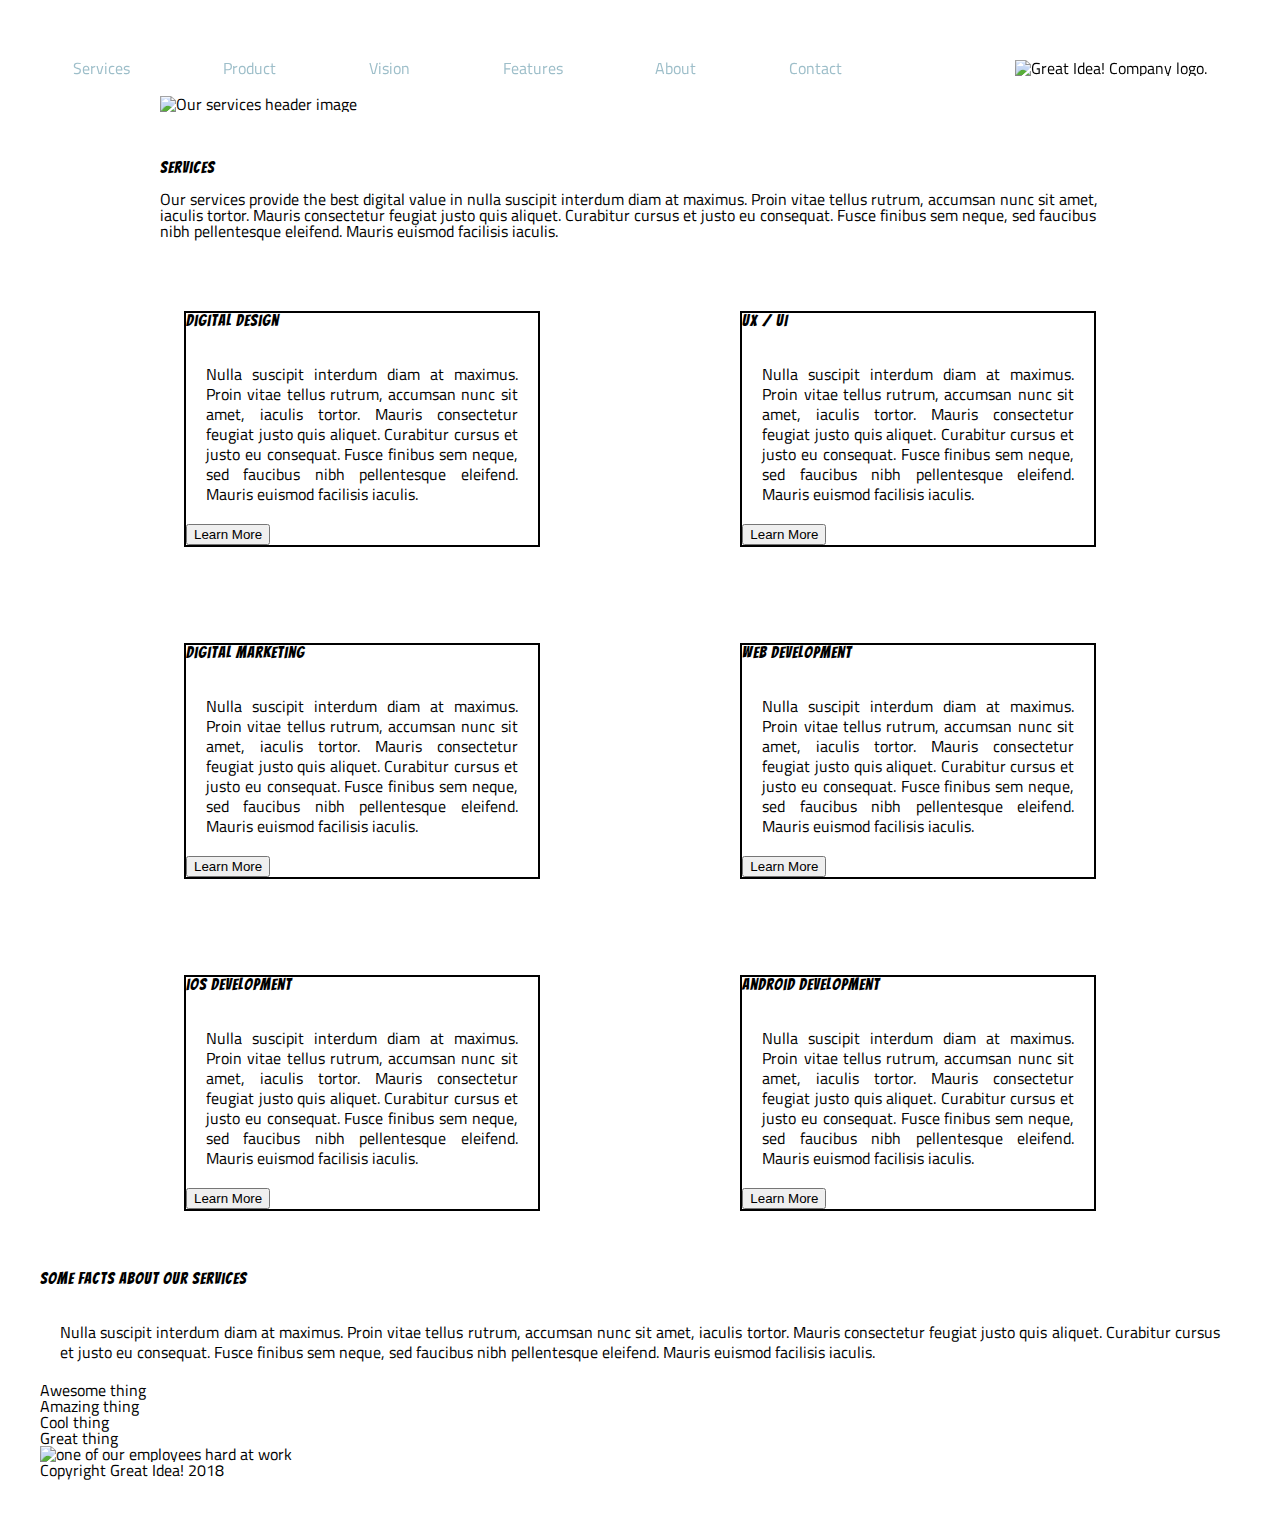
==== great-idea/services.html @ 0b2dfe78 "Added semantic HTML and some CSS to Services Page. Next step is to finish basic CSS and then add fin" ====
<!doctype html>

<html lang="en">
<head>
  <meta charset="utf-8">

  <title>Great Idea!</title>

  <link href="https://fonts.googleapis.com/css?family=Bangers|Titillium+Web" rel="stylesheet">
  <link rel="stylesheet" href="css/index.css">

  <!--[if lt IE 9]>
    <script src="https://cdnjs.cloudflare.com/ajax/libs/html5shiv/3.7.3/html5shiv.js"></script>
  <![endif]-->
</head>

<body>

<!-- Contains all content -->
<div class="container">
  
    <!-- Contains nav, links, and logo image -->
  <header>
    <nav>
      <a href="#">Services</a>
      <a href="#">Product</a>
      <a href="#">Vision</a>
      <a href="#">Features</a>
      <a href="#">About</a>
      <a href="#">Contact</a>
      <img class="logo" src="img/logo.png" alt="Great Idea! Company logo.">
      </nav>
  </header>


  <img class="services-header-img" src="img/services-header.jpg" alt="Our services header image">

  <section class="servicesHeader">
    <h1>Services</h1>
    <p>Our services provide the best digital value in nulla suscipit interdum diam at maximus. Proin vitae tellus rutrum, accumsan nunc sit amet, iaculis tortor. Mauris consectetur feugiat justo quis aliquet. Curabitur cursus et justo eu consequat. Fusce finibus sem neque, sed faucibus nibh pellentesque eleifend. Mauris euismod facilisis iaculis.</p> 
  </section>

  <section class="main">

    <div class="topcolumn">
      <div class="digital"> 
        <h2>Digital Design</h2> 
        <p>Nulla suscipit interdum diam at maximus. Proin vitae tellus rutrum, accumsan nunc sit amet, iaculis tortor. Mauris consectetur feugiat justo quis aliquet. Curabitur cursus et justo eu consequat. Fusce finibus sem neque, sed faucibus nibh pellentesque
      eleifend. Mauris euismod facilisis iaculis.</p>
        <button>Learn More</button>
      </div>

      <div class="ux-ui"> 
        <h2>UX / UI</h2> 
        <p> Nulla suscipit interdum diam at maximus. Proin vitae tellus rutrum, accumsan nunc sit amet, iaculis tortor. Mauris consectetur feugiat justo quis aliquet. Curabitur cursus et justo eu consequat. Fusce finibus sem neque, sed faucibus nibh pellentesque
    eleifend. Mauris euismod facilisis iaculis.</p>
        <button>Learn More</button> 
      </div>
    </div>
    <div class="middlecolumn">
      <div class="digital-marketing">
        <h2>Digital Marketing</h2> 
        <p> Nulla suscipit interdum diam at maximus. Proin vitae tellus rutrum, accumsan nunc sit amet, iaculis tortor. Mauris consectetur feugiat justo quis aliquet. Curabitur cursus et justo eu consequat. Fusce finibus sem neque, sed faucibus nibh pellentesque
      eleifend. Mauris euismod facilisis iaculis.</p>
        <button>Learn More</button> 
      </div>
    
      <div class="web-dev">
        <h2>Web Development</h2> 
        <p>Nulla suscipit interdum diam at maximus. Proin vitae tellus rutrum, accumsan nunc sit amet, iaculis tortor. Mauris consectetur feugiat justo quis aliquet. Curabitur cursus et justo eu consequat. Fusce finibus sem neque, sed faucibus nibh pellentesque
      eleifend. Mauris euismod facilisis iaculis.</p> 
        <button>Learn More</button> 
      </div>
    </div>

    <div class="bottomcolumn">
      <div class="ios-dev">
        <h2>iOS Development</h2> 
        <p>Nulla suscipit interdum diam at maximus. Proin vitae tellus rutrum, accumsan nunc sit amet, iaculis tortor. Mauris consectetur feugiat justo quis aliquet. Curabitur cursus et justo eu consequat. Fusce finibus sem neque, sed faucibus nibh pellentesque
      eleifend. Mauris euismod facilisis iaculis.</p> 
        <button>Learn More</button> 
      </div>

      <div class="android-dev">
        <h2>Android Development</h2> 
        <p>Nulla suscipit interdum diam at maximus. Proin vitae tellus rutrum, accumsan nunc sit amet, iaculis tortor. Mauris consectetur feugiat justo quis aliquet. Curabitur cursus et justo eu consequat. Fusce finibus sem neque, sed faucibus nibh pellentesque
      eleifend. Mauris euismod facilisis iaculis.</p> 
        <button> Learn More</button>
      </div>
    </div>
  </section>


  <section class="footer">
    <div class="facts">
    <h2> Some Facts About Our Services</h2>

   <p> Nulla suscipit interdum diam at maximus. Proin vitae tellus rutrum, accumsan nunc sit amet, iaculis tortor. Mauris consectetur feugiat justo quis aliquet. Curabitur cursus et justo eu consequat. Fusce finibus sem neque, sed faucibus nibh pellentesque
eleifend. Mauris euismod facilisis iaculis.</p>

    <ol>
      <li>Awesome thing</li>
      <li>Amazing thing</li>
      <li>Cool thing</li>
      <li>Great thing</li>
    </ol>
  </div>

  <img class="services-info-img" src="img/services-info.png" alt="one of our employees hard at work">

  <div class="copyright">Copyright Great Idea! 2018</div>

</section>
</body>

</html>
---- great-idea/css/index.css ----
/* http://meyerweb.com/eric/tools/css/reset/ 
   v2.0 | 20110126
   License: none (public domain)
*/

html, body, div, span, applet, object, iframe,
h1, h2, h3, h4, h5, h6, p, blockquote, pre,
a, abbr, acronym, address, big, cite, code,
del, dfn, em, img, ins, kbd, q, s, samp,
small, strike, strong, sub, sup, tt, var,
b, u, i, center,
dl, dt, dd, ol, ul, li,
fieldset, form, label, legend,
table, caption, tbody, tfoot, thead, tr, th, td,
article, aside, canvas, details, embed, 
figure, figcaption, footer, header, hgroup, 
menu, nav, output, ruby, section, summary,
time, mark, audio, video {
	margin: 0;
	padding: 0;
	border: 0;
	font-size: 100%;
	font: inherit;
	vertical-align: baseline;
}
/* HTML5 display-role reset for older browsers */
article, aside, details, figcaption, figure, 
footer, header, hgroup, menu, nav, section {
	display: block;
}
body {
	line-height: 1;
}
ol, ul {
	list-style: none;
}
blockquote, q {
	quotes: none;
}
blockquote:before, blockquote:after,
q:before, q:after {
	content: '';
	content: none;
}
table {
	border-collapse: collapse;
	border-spacing: 0;
}


























/* code starts here */

/* Set every element's box-sizing to border-box */
* {
    box-sizing: border-box;
}

html, body {
    height: 100%;
    font-family: 'Titillium Web', sans-serif;
}

h1, h2, h3, h4, h5 {
    font-family: 'Bangers', cursive;
    letter-spacing: 1px;
    margin-bottom: 15px;
}

/* Copy and paste your work from yesterday here and start to refactor into flexbox */

/* set background color for body */
body{
	background-color: white;
	color: black;
}

/* set styles for entire container */
.container{
	display:flex;
	flex-direction: column;
	justify-content: center;
	padding: 40px;
	min-width: 800px;
}

a{
	color: #888;
	text-decoration: none;
}



/*set style for header, including nav, links, and logo*/

.container header{
	display:flex;
	justify-content:space-around;
	margin-bottom: 20px;
}

/* style for nav area */
.container header nav{
	display:flex;
	justify-content: space-evenly;
	width: 100%;
	align-items: center;
	position:fixed;
}

.container header nav:hover{
	color:#000000;
	background-color: #d6d6d6;
}

/* style for links in nav area */
.container header nav a{ 
	color: #9dbec9;
	text-decoration: none;
	display:inline-block;
	margin: 20px;
}

/* hover option for nav links */
.container header nav a:hover{
	color: black;
}

/* sets first child margin and border (services link) */
.container header nav a:first-child{
	margin-left: 20px;
}

/* style for logo */
.container header nav .logo{
	background-color: white;
	vertical-align: middle;
	padding:20px;
	margin-left: 80px;
}

.container header nav .logo:hover{
	background-color: yellow;
	margin-left: 30px;
}

/*Set styles for marketing-banner*/
section.marketing-banner{
	margin: 40px 0;
	display: flex;
	justify-content:space-around;
}

/* styling innovation, on, and demand along with the button */
section div.innovation{
	text-align: center;
	padding: 40px;
}

/* styles for Innovation On and Demand (they are in span elements) */
div.innovation h1 span{
	font-size: 72px;
	line-height: 72px;
	display:flex;
	justify-content: flex;
}

/* styling for the button */
div.innovation button{
	width: 160px;
	padding: 4px;
}

/* styling for the image (header-img, round pic of code snippet) */
section .header-image{
	width: 35%;
	display: inline-block;
	text-align: center;
	vertical-align: middle;
	padding:1%;
}

/* styles for content-top */
section.content-top{
	width: 100%;
}

/* styling for the paragraphs in content-top (feature and about) */
section div p{
	text-align:justify;
	line-height: 1.25em;
	padding:20px;
}

/* styling for divs in content top (feature and about divs) */
section.content-top div{
	width: 47%;
	display: inline-block;
}

/* styling for first-child (feature) */
section.content-top div:first-child{
	margin-right: 40px;
}

/* styling for mid-page-accent pic */
.mid-page-accent{
	width: 100%;
	border-radius: 30%;
	height:25%;
	width:100%;
}


/* styling for content-bottom (services product, vision) */
section.content-bottom {
    width: 100%;
    border-bottom: 1px solid black;
	padding-bottom: 30px;
	display: flex;
	justify-content: space-evenly;
}

/* styling for content-bottom divs (service, product, vision) */
section.content-bottom div{
	margin-right:30px;
	padding: 20px;
}

section.content-bottom div h2{
	margin-right:30px;
}

/* styling for content-bottom last child (service) */
section.content-bottom div:last-child{
	margin-right: 0;
}

/* styling for content-bottom paragraphs (service, product, vision) */
section.content-bottom div p{
	text-align: justify;
}

/* styling for footer section*/
footer{
	width: 100%;
	line-height: 1.25em;
}

/* styling for copyright */
footer div.copyright{
	padding: 20px 0 40px 0;
	text-align: center;
}

/* styling for contact info */
footer div.contact{
	width: 200px;
}

/* styling for contact info (strong elements (address, phone, email)) */
footer strong{
	display: block;
	margin-bottom: 10px;
}

/* styling for address */
footer .address{
	width:100%;
}






/* Services page style here....Nav style same, reused */

/* sets style for entire container */
.container-two{
	display: flex;
	justify-content: space-evenly;
	border: 2px solid black;
}

/* style for header iamge, centers it */
.services-header-img{
	display: flex;
	justify-content: center;
	padding: 3% 10% 2% 10%;
}

/* centers entire services header */
.servicesHeader{
	width: 90%;
	padding: 2% 0% 3% 10%;
}

/* increase font size for serviceHeader h1 */
.serviceHeader h1{
	font-size: 40px;
}

/* sets style for topcolumn (digital design, and ux/ui */
.topcolumn{
	display: flex;
	width: 100%;
	justify-content: center;
	padding: 3% 12% 5% 12%;
	justify-content: space-evenly;
}

/* provides space between digital design and ux/ui */
.topcolumn .digital{
	margin: 0% 22% 0% 0%;
	border:2px solid black;
}

.topcolumn .ux-ui{
	border:2px solid black;
}

/* styling for middlecolumn (digital marketing, web development */
.middlecolumn{
	display: flex;
	width: 100%;
	justify-content: center;
	padding: 3% 12% 5% 12%;
	justify-content: space-evenly;
	
}

/* provides space between digital marketing and web development */
.middlecolumn .digital-marketing{
	margin: 0% 22% 0% 0%;
	border:2px solid black;
	
}

.middlecolumn .web-dev{
	border:2px solid black;
}

/* styling for bottom column, ios development, android development */
.bottomcolumn{
	display: flex;
	width: 100%;
	justify-content: center;
	padding: 3% 12% 5% 12%;
	justify-content: space-evenly;
}


/* provides space between ios development and android development */
.bottomcolumn .ios-dev{
	margin: 0% 22% 0% 0%;
	border:2px solid black;
}

.bottomcolumn .android-dev{
	border:2px solid black;
}
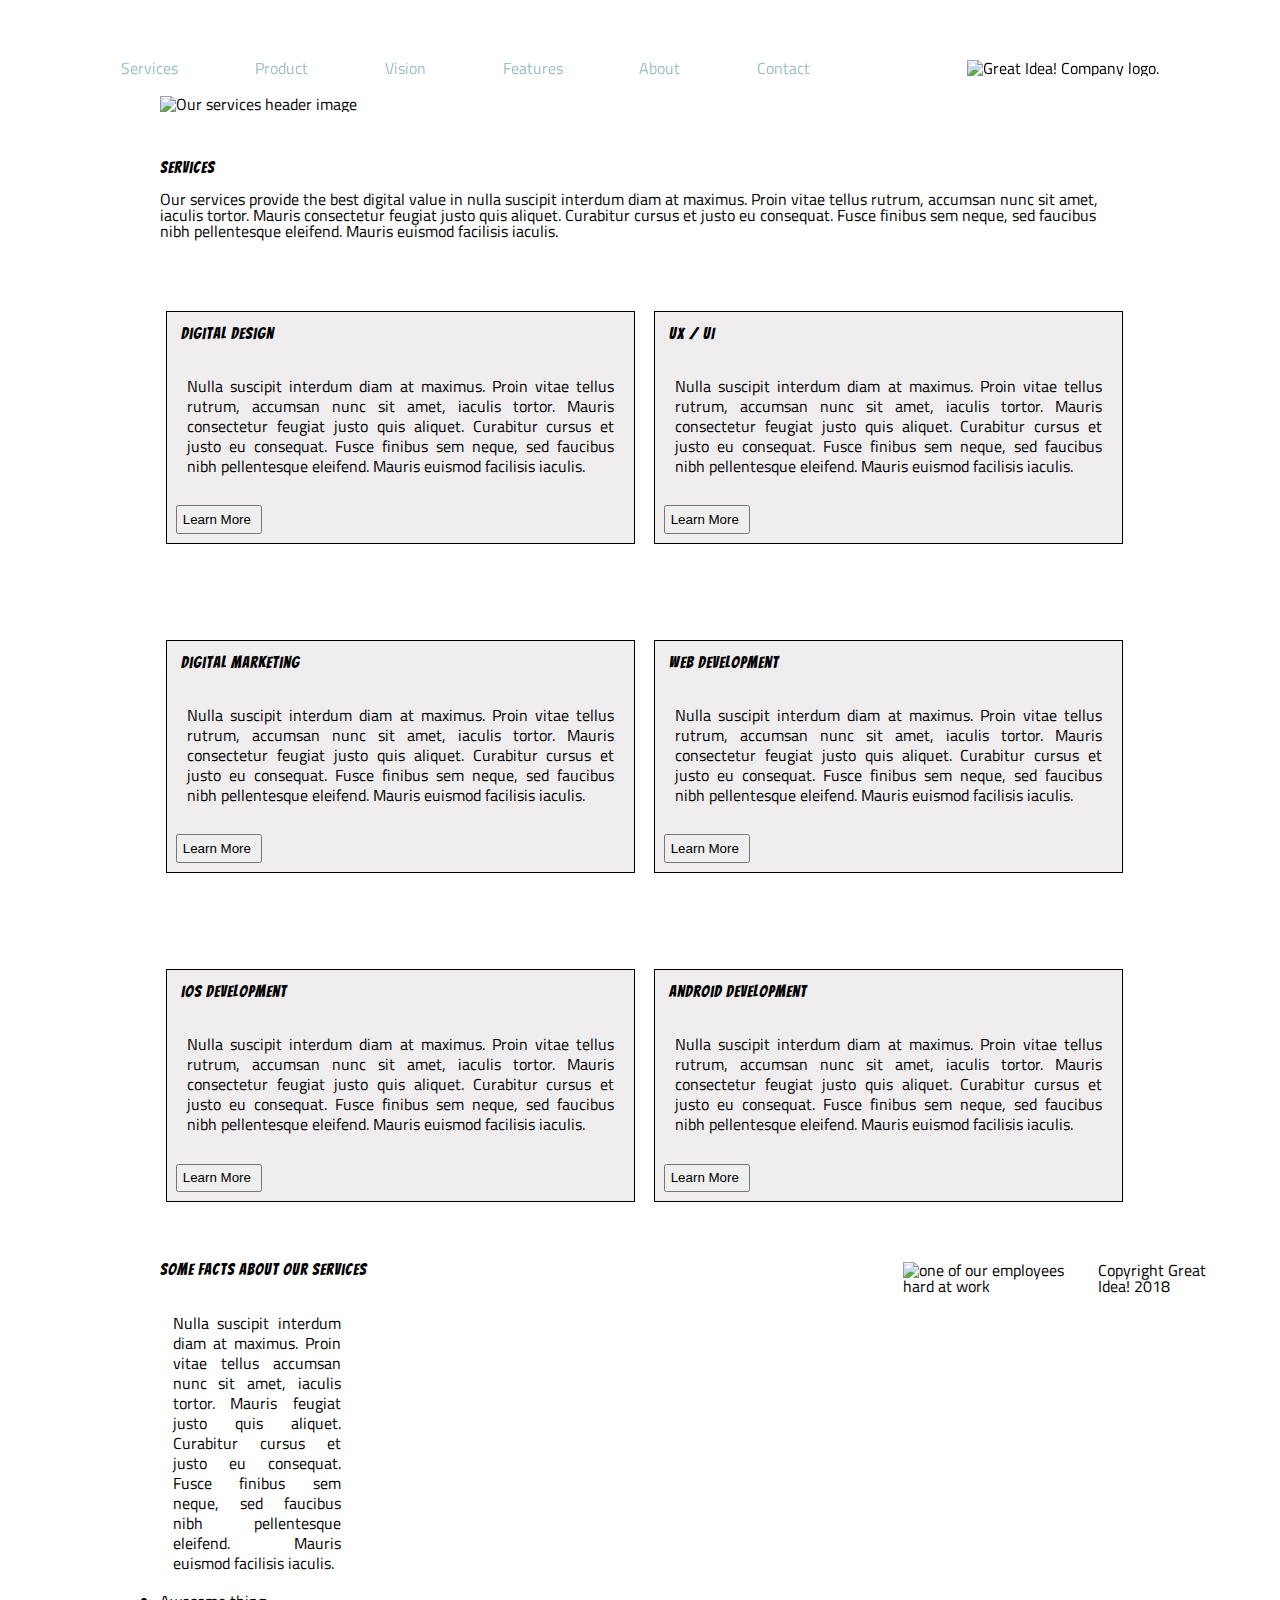
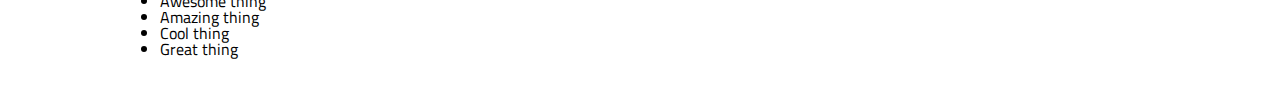
==== commit 9c5593a2: "Almost MVP, with a little of the stretch goals. Need to fix footer, esp copyright and ul/li" ====
--- a/great-idea/services.html
+++ b/great-idea/services.html
@@ -40,7 +40,7 @@
     <p>Our services provide the best digital value in nulla suscipit interdum diam at maximus. Proin vitae tellus rutrum, accumsan nunc sit amet, iaculis tortor. Mauris consectetur feugiat justo quis aliquet. Curabitur cursus et justo eu consequat. Fusce finibus sem neque, sed faucibus nibh pellentesque eleifend. Mauris euismod facilisis iaculis.</p> 
   </section>
 
-  <section class="main">
+  <section class="main2">
 
     <div class="topcolumn">
       <div class="digital"> 
@@ -95,15 +95,15 @@
     <div class="facts">
     <h2> Some Facts About Our Services</h2>
 
-   <p> Nulla suscipit interdum diam at maximus. Proin vitae tellus rutrum, accumsan nunc sit amet, iaculis tortor. Mauris consectetur feugiat justo quis aliquet. Curabitur cursus et justo eu consequat. Fusce finibus sem neque, sed faucibus nibh pellentesque
-eleifend. Mauris euismod facilisis iaculis.</p>
-
-    <ol>
+   <p> Nulla suscipit interdum diam at maximus. Proin vitae tellus accumsan nunc sit amet, iaculis tortor. Mauris feugiat justo quis aliquet. Curabitur cursus et justo eu consequat. Fusce finibus sem neque, sed faucibus nibh pellentesque eleifend. Mauris euismod facilisis iaculis. </p>
+    <div class="list">
+    <ul.b>        
       <li>Awesome thing</li>
       <li>Amazing thing</li>
       <li>Cool thing</li>
       <li>Great thing</li>
-    </ol>
+    </ul>
+  </div>
   </div>
 
   <img class="services-info-img" src="img/services-info.png" alt="one of our employees hard at work">
--- a/great-idea/css/index.css
+++ b/great-idea/css/index.css
@@ -297,7 +297,15 @@
 
 
 
-/* Services page style here....Nav style same, reused */
+/* Services page style here....*/
+
+.container header nav{
+	display: flex;
+	justify-content: space-evenly;
+	width: 90%;
+	align-items: center;
+	position: fixed;
+}
 
 /* sets style for entire container */
 .container-two{
@@ -306,7 +314,7 @@
 	border: 2px solid black;
 }
 
-/* style for header iamge, centers it */
+/* style for header image, centers it */
 .services-header-img{
 	display: flex;
 	justify-content: center;
@@ -335,12 +343,29 @@
 
 /* provides space between digital design and ux/ui */
 .topcolumn .digital{
-	margin: 0% 22% 0% 0%;
-	border:2px solid black;
-}
-
+	margin: 0% 3% 0% -2%;
+	border:1px solid black;
+	background-color: #f0edef;
+}
+
+/* top column, ux/ui styles */
 .topcolumn .ux-ui{
-	border:2px solid black;
+	margin: 0% -3% 0% -1%;
+	border:1px solid black;
+	background-color: #f0edef;
+}
+
+/* style for all h2's in topcolumn */
+.topcolumn h2{
+	display: flex;
+	justify-content: flex-start;
+	margin: 3%;
+}
+
+/* style for all buttons in topcolumn */
+.topcolumn button{
+	margin: 2%;
+	padding: 1% 2% 1% 1%;
 }
 
 /* styling for middlecolumn (digital marketing, web development */
@@ -350,18 +375,33 @@
 	justify-content: center;
 	padding: 3% 12% 5% 12%;
 	justify-content: space-evenly;
-	
 }
 
 /* provides space between digital marketing and web development */
 .middlecolumn .digital-marketing{
-	margin: 0% 22% 0% 0%;
-	border:2px solid black;
-	
-}
-
+	margin: 0% 3% 0% -2%;
+	border:1px solid black;
+	background-color: #f0edef;
+}
+
+/* style for middle column, web development */
 .middlecolumn .web-dev{
-	border:2px solid black;
+	margin: 0% -3% 0% -1%;
+	border:1px solid black;
+	background-color: #f0edef;
+}
+
+/* style for all h2's in middle column */
+.middlecolumn h2{
+	display: flex;
+	justify-content: flex-start;
+	margin: 3%;
+}
+
+/* style for all button's in middle column */
+.middlecolumn button{
+	margin: 2%;
+	padding: 1% 2% 1% 1%;
 }
 
 /* styling for bottom column, ios development, android development */
@@ -376,11 +416,109 @@
 
 /* provides space between ios development and android development */
 .bottomcolumn .ios-dev{
-	margin: 0% 22% 0% 0%;
-	border:2px solid black;
-}
-
+	margin: 0% 3% 0% -2%;
+	border:1px solid black;
+	background-color: #f0edef;
+}
+
+/* styling for bottom column android development */
 .bottomcolumn .android-dev{
-	border:2px solid black;
-}
-
+	margin: 0% -3% 0% -1%;
+	border:1px solid black;
+	background-color: #f0edef;
+}
+
+/* style for bottomw column h2's */
+.bottomcolumn h2{
+	display: flex;
+	justify-content: flex-start;
+	margin: 3%;
+}
+
+/* style for bottom column buttons */
+.bottomcolumn button{
+	margin: 2%;
+	padding: 1% 2% 1% 1%;
+}
+
+/* style for all paragraphs in main div */
+section .main div p{
+	text-align: justify;
+	line-height: 1.25em;
+	padding: 5%;
+}
+
+/* style for all footer */
+.footer{
+	display:flex;
+}
+
+/* style for all fact portion */
+.facts{
+	width:80%;
+	margin-left:10%;
+}
+
+/* style for all h2's in facts portion */
+.facts h2{
+	display: flex;
+	justify-content: flex-start;
+	width: 28%;
+}
+
+/* style fo all paragraphs in facts portion */
+.facts p{
+	display: flex;
+	justify-content: flex-start;
+	width: 28%;
+	margin-left:-1%
+}
+
+/* tried to style the ul */
+.list ul{
+	display: flex;
+	flex-direction: column;
+	margin-left:5%
+}
+
+/* tried to style the li */
+.list ul li{
+	padding-bottom: 1%;
+}
+
+/* @media commands, background changes color */
+@media (max-width: 769px) {
+	body{
+		background-color: rgb(182, 182, 247);
+	}
+
+	header nav a:first-child{
+		margin-left: 20px;
+	}
+
+	.hero-image{
+		display: none;
+	}
+}
+
+@media (max-width: 500px) {
+	body{
+		background-color: rgb(158, 231, 164);
+	}
+
+	header nav a:first-child{
+		margin-left: 10px;
+	}
+
+	.logo{
+		margin-left:0;
+	}
+
+	.hero-image{
+		display: none;
+	}
+
+	.box-container{
+		flex-direction: column;
+	}
+}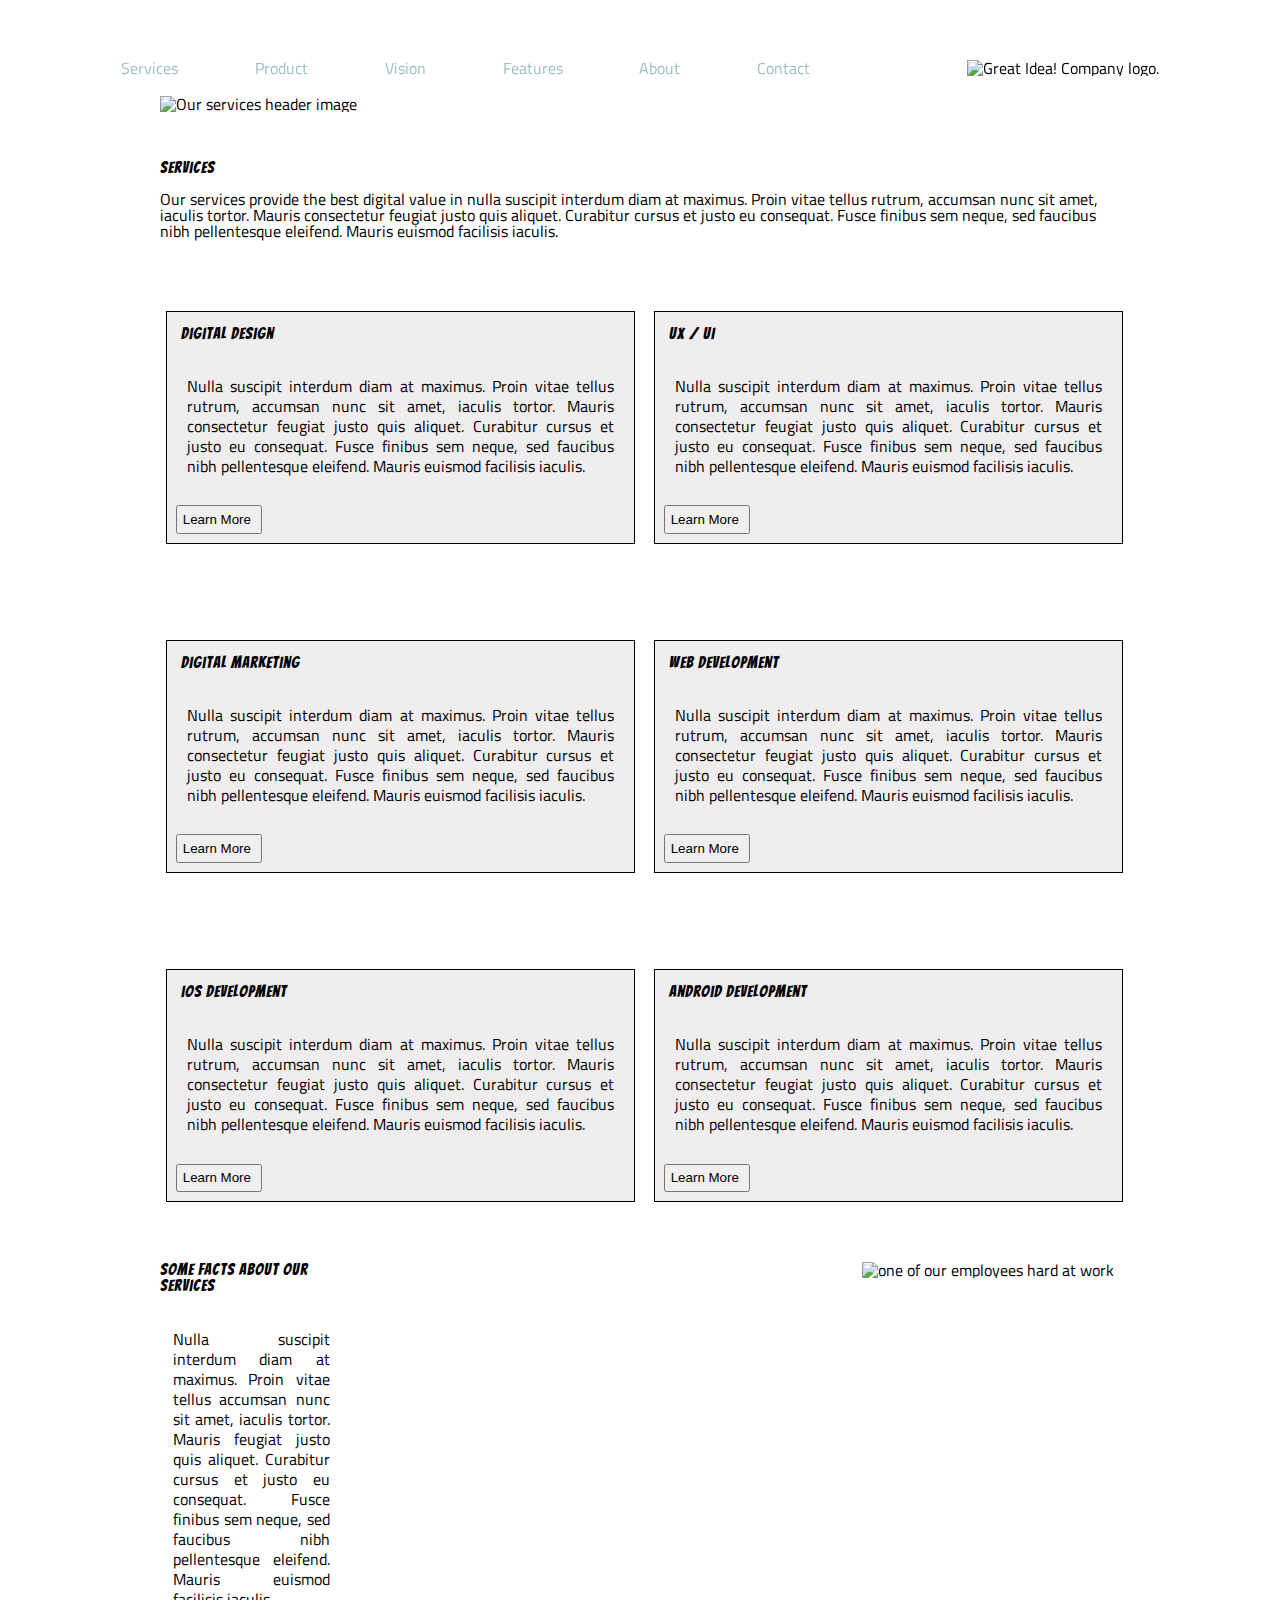
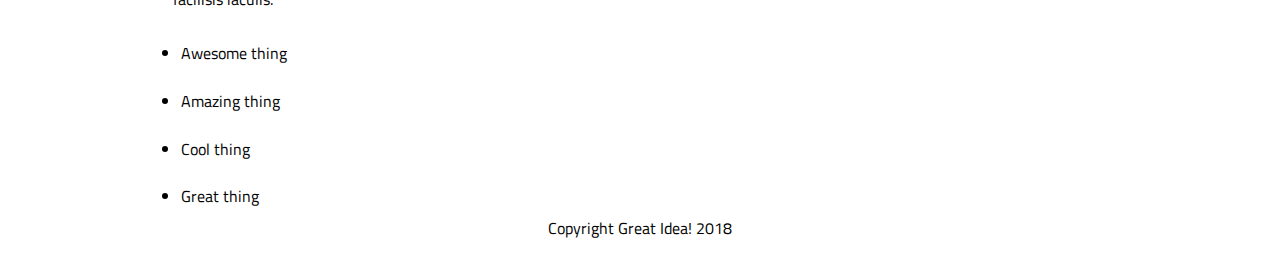
==== commit 4535e54f: "MVP done, with media stretch goal" ====
--- a/great-idea/services.html
+++ b/great-idea/services.html
@@ -26,7 +26,7 @@
       <a href="#">Product</a>
       <a href="#">Vision</a>
       <a href="#">Features</a>
-      <a href="#">About</a>
+      <a href="index.html">About</a>
       <a href="#">Contact</a>
       <img class="logo" src="img/logo.png" alt="Great Idea! Company logo.">
       </nav>
@@ -108,9 +108,12 @@
 
   <img class="services-info-img" src="img/services-info.png" alt="one of our employees hard at work">
 
-  <div class="copyright">Copyright Great Idea! 2018</div>
+  
 
 </section>
+
+<div class="copyright2">Copyright Great Idea! 2018</div>
+
 </body>
 
 </html>--- a/great-idea/css/index.css
+++ b/great-idea/css/index.css
@@ -454,7 +454,7 @@
 }
 
 /* style for all fact portion */
-.facts{
+.footer .facts{
 	width:80%;
 	margin-left:10%;
 }
@@ -474,6 +474,12 @@
 	margin-left:-1%
 }
 
+.list{
+	display:flex;
+	justify-content: flex-start;
+	margin-left: 3%;
+}
+
 /* tried to style the ul */
 .list ul{
 	display: flex;
@@ -482,8 +488,21 @@
 }
 
 /* tried to style the li */
-.list ul li{
-	padding-bottom: 1%;
+.list li{
+	padding: 15% 0 15% 0;
+}
+
+.footer img{
+	display: flex;
+	justify-content: flex-end;
+	height: 62%;
+	width:43%;
+}
+
+.copyright2{
+	display: flex;
+	justify-content: center;
+	text-align: center;
 }
 
 /* @media commands, background changes color */
